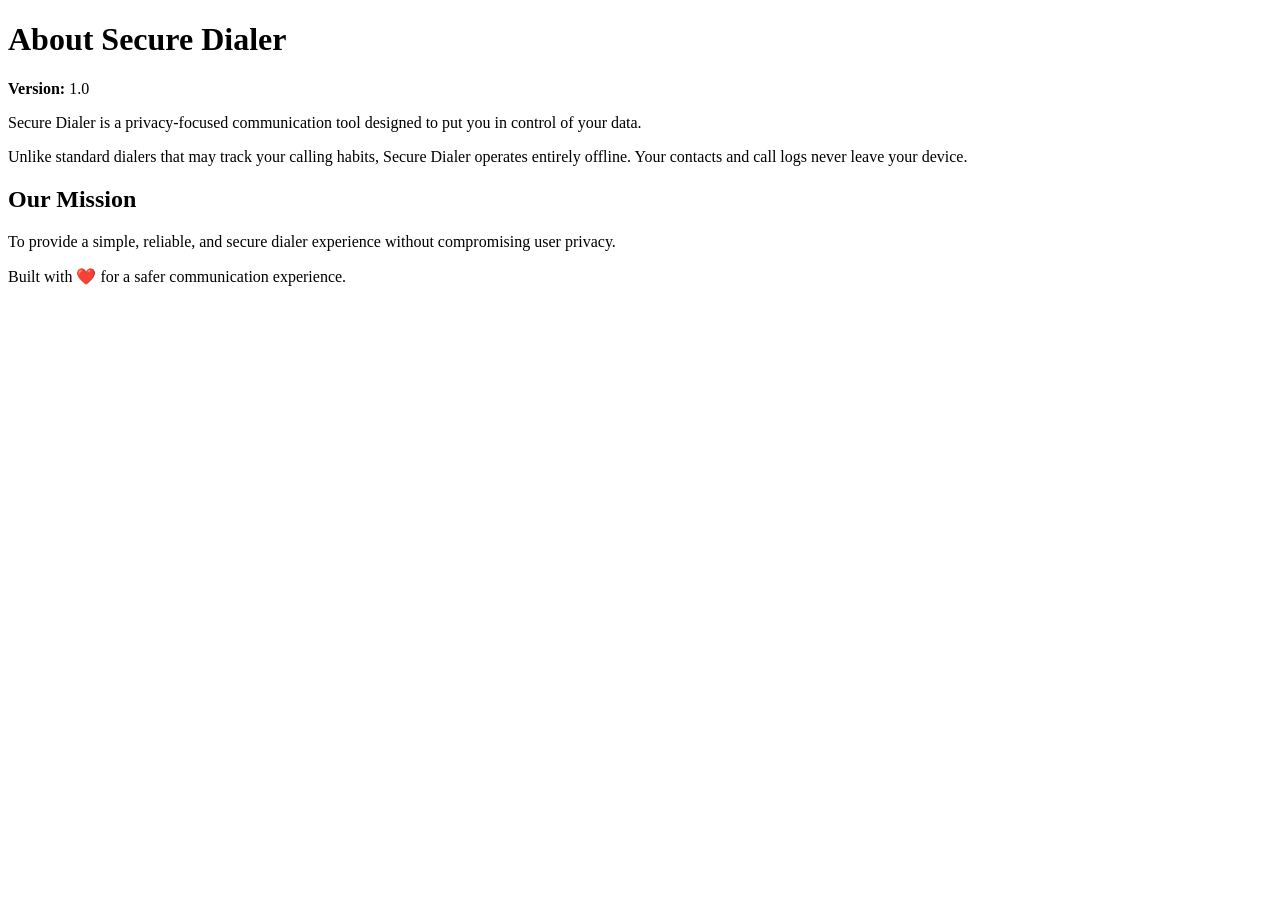
==== app/src/main/assets/about.html @ ba4b7ce8 "feat: add About and Privacy Policy screens Implement new activities to display the app's privacy pol" ====
<!DOCTYPE html>
<html>
<head><title>About Secure Dialer</title></head>
<body>
    <h1>About Secure Dialer</h1>
    <p><strong>Version:</strong> 1.0</p>
    <p>Secure Dialer is a privacy-focused communication tool designed to put you in control of your data.</p>
    <p>Unlike standard dialers that may track your calling habits, Secure Dialer operates entirely offline. Your contacts and call logs never leave your device.</p>
    <h2>Our Mission</h2>
    <p>To provide a simple, reliable, and secure dialer experience without compromising user privacy.</p>
    <p>Built with ❤️ for a safer communication experience.</p>
</body>
</html>
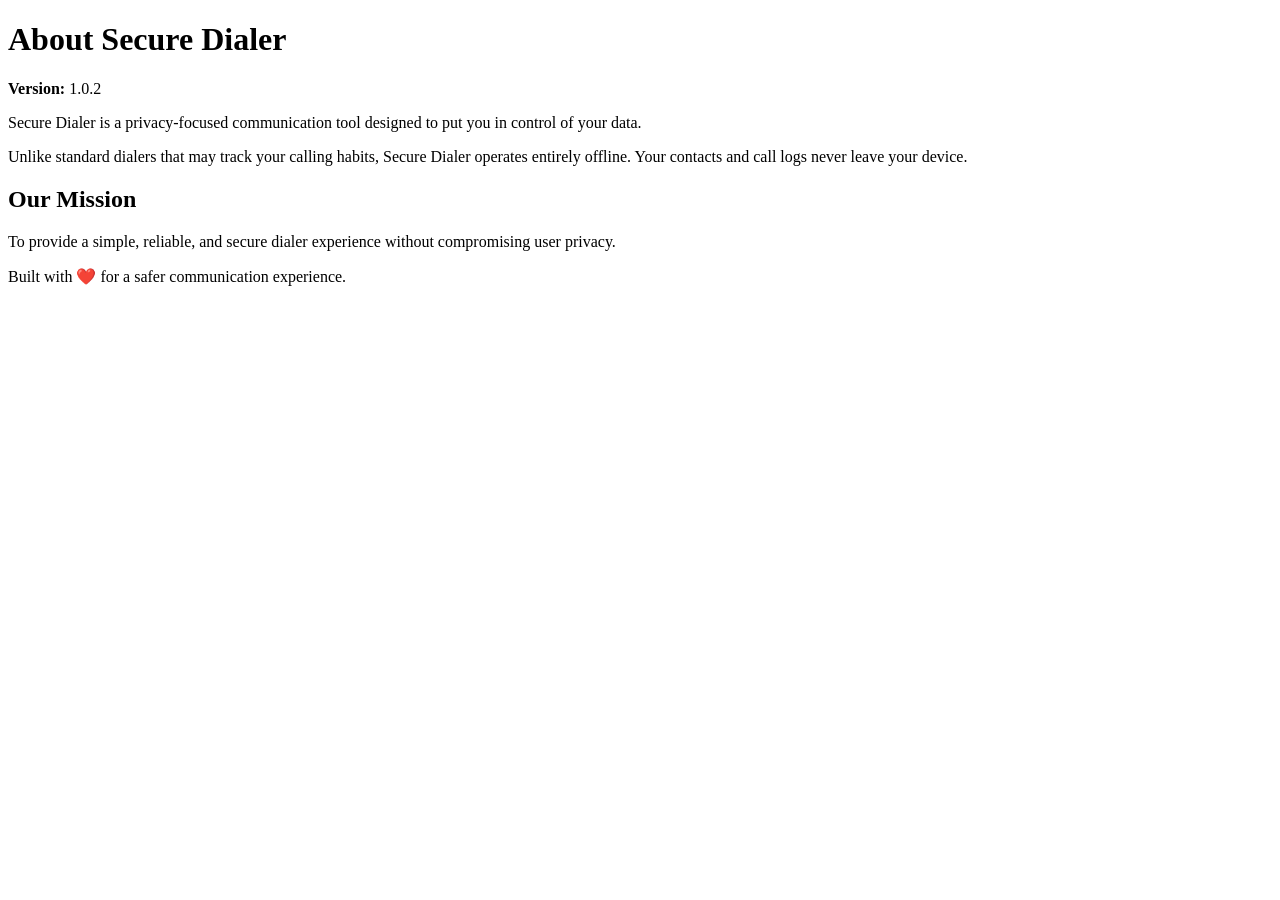
==== commit aaa5b757: "feat: implement dynamic theme and contact features - Add configurable theme colors and dynamic color" ====
--- a/app/src/main/assets/about.html
+++ b/app/src/main/assets/about.html
@@ -3,7 +3,7 @@
 <head><title>About Secure Dialer</title></head>
 <body>
     <h1>About Secure Dialer</h1>
-    <p><strong>Version:</strong> 1.0</p>
+    <p><strong>Version:</strong> 1.0.2</p>
     <p>Secure Dialer is a privacy-focused communication tool designed to put you in control of your data.</p>
     <p>Unlike standard dialers that may track your calling habits, Secure Dialer operates entirely offline. Your contacts and call logs never leave your device.</p>
     <h2>Our Mission</h2>
